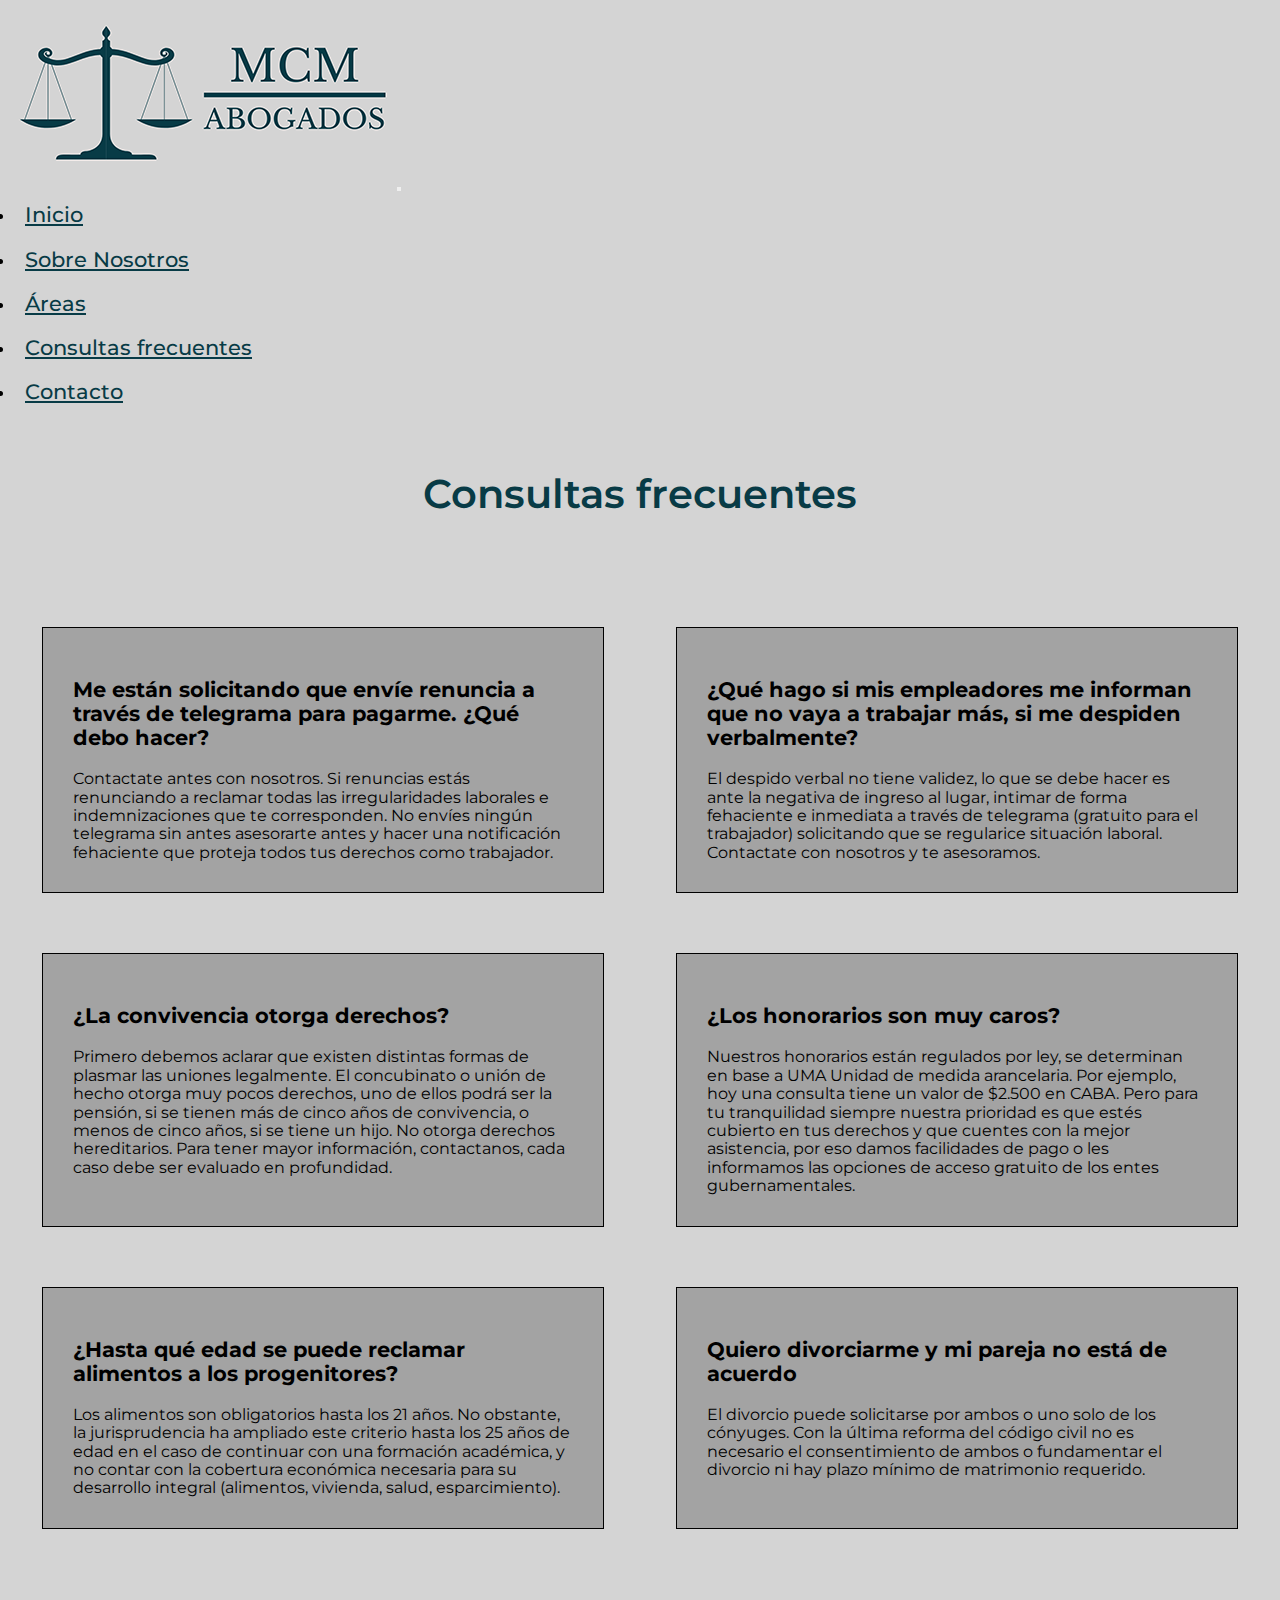
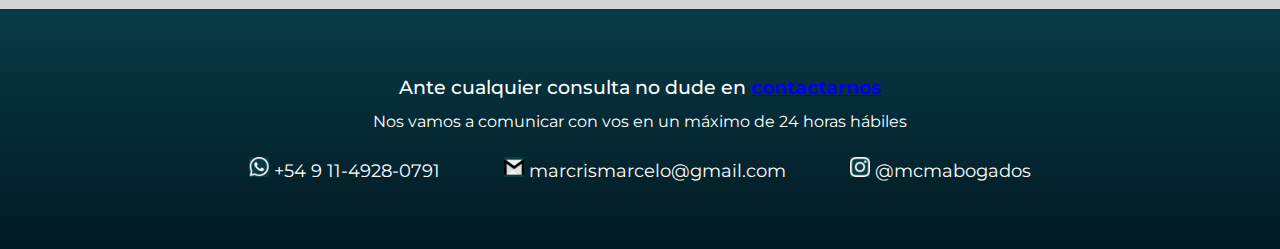
==== consultas-frecuentes.html @ e4702ffe "mi primer commit" ====
<!DOCTYPE html>
<html lang="en">
<head>
    <meta charset="UTF-8">
    <meta http-equiv="X-UA-Compatible" content="IE=edge">
    <meta name="viewport" content="width=device-width, initial-scale=1.0">
    <meta name="description" content="Consultas y preguntas legales frecuentes">
    <meta name="keywords" content="abogada, abogado, estudio juridico, consultas frecuentes, despidos, divorcios, contratos, sucesion, mediacion, asesoramiento legal"> 
    <link href="https://cdn.jsdelivr.net/npm/bootstrap@5.1.0/dist/css/bootstrap.min.css" rel="stylesheet" integrity="sha384-KyZXEAg3QhqLMpG8r+8fhAXLRk2vvoC2f3B09zVXn8CA5QIVfZOJ3BCsw2P0p/We" crossorigin="anonymous">
    <link rel="stylesheet" href="css/style.css">
    <link href="https://fonts.googleapis.com/css2?family=Montserrat:wght@200;300;400;500;600;700;800&display=swap" rel="stylesheet">
    <link rel="stylesheet" href="https://cdnjs.cloudflare.com/ajax/libs/animate.css/4.1.1/animate.min.css"/>
    <title>MCM Abogada | Consultas frecuentes</title>
</head>
<body>

    <header>
        <nav class="navbar navbar-expand-lg navbar-light">
            <div class="container-fluid">
    
                <a class="navbar-brand" href="index.html"><img src="img/logo3.png" alt="Logo"></a>
    
                <button class="navbar-toggler" type="button" data-bs-toggle="collapse" data-bs-target="#navbarNav" aria-controls="navbarNav" aria-expanded="false" aria-label="Toggle navigation">
                    <span class="navbar-toggler-icon"></span>
                </button>
    
                <div class="collapse navbar-collapse" id="navbarNav">
                    <ul class="navbar-nav">
                        <li class="nav-item">
                            <a class="nav-link" href="index.html">Inicio</a>
                        </li>
    
                        <li class="nav-item">
                            <a class="nav-link" href="sobre-nosotros.html">Sobre Nosotros</a>
                        </li>
    
                        <li class="nav-item">
                            <a class="nav-link" href="áreas.html">Áreas</a>
                        </li>
    
                        <li class="nav-item">
                            <a class="nav-link active" href="consultas-frecuentes.html">Consultas frecuentes</a>
                        </li>
    
                        <li class="nav-item">
                            <a class="nav-link" href="contacto.html">Contacto</a>
                        </li>
                    </ul>
                </div>
            </div>
        </nav>
    </header>

    <article>
        <!-- título -->
        <h1 class="animate__animated animate__zoomIn"> Consultas frecuentes </h1>

        <!-- container con las consultas -->
        <section class="consultasFrecuentes">

            <!-- cada div: pregunta y su respuesta -->
            <div class="consultasFrecuentes__div">
                <h3>Me están solicitando que envíe renuncia a través de telegrama para pagarme. ¿Qué debo hacer?</h3>
                <p>Contactate antes con nosotros. Si renuncias estás renunciando a reclamar todas las irregularidades laborales e indemnizaciones que te corresponden. No envíes ningún telegrama sin antes asesorarte antes y hacer una notificación fehaciente que proteja todos tus derechos como trabajador.</p>
            </div>

            <div class="consultasFrecuentes__div">
                <h3>¿Qué hago si mis empleadores me informan que no vaya a trabajar más, si me despiden verbalmente?</h3>
                <p>El despido verbal no tiene validez, lo que se debe hacer es ante la negativa de ingreso al lugar,  intimar de forma fehaciente e  inmediata a través de telegrama (gratuito para el trabajador) solicitando  que se regularice situación laboral. Contactate con nosotros y te asesoramos.</p>
            </div>

            <div class="consultasFrecuentes__div">
                <h3>¿La convivencia otorga derechos?</h3>
                <p>Primero debemos aclarar que existen distintas formas de plasmar las uniones legalmente. El concubinato o unión de hecho otorga muy pocos derechos, uno de ellos podrá ser la pensión, si se tienen más de cinco años de convivencia, o menos de cinco años, si se tiene un hijo. No otorga derechos hereditarios. Para tener mayor información, contactanos, cada caso debe ser evaluado en profundidad.</p>
            </div>
            
            <div class="consultasFrecuentes__div">
                <h3>¿Los honorarios son muy caros?</h3>
                <p>Nuestros honorarios están regulados por ley, se determinan en base a UMA Unidad de medida arancelaria. Por ejemplo, hoy una consulta tiene un valor de $2.500 en CABA. Pero para tu tranquilidad siempre nuestra prioridad es que estés cubierto en tus derechos y que cuentes con la mejor asistencia, por eso damos facilidades de pago o les informamos las opciones de acceso gratuito de los entes gubernamentales.</p>
            </div>

            <div class="consultasFrecuentes__div">
                <h3>¿Hasta qué edad se puede reclamar alimentos a los progenitores?</h3>
                <p> Los alimentos son obligatorios hasta los 21 años. No obstante, la jurisprudencia ha ampliado este criterio hasta los 25 años de edad en el caso de continuar con una formación académica, y no contar con la cobertura económica necesaria para su desarrollo integral (alimentos, vivienda, salud, esparcimiento). </p>
            </div>

            <div class="consultasFrecuentes__div">
                <h3>Quiero divorciarme y mi pareja no está de acuerdo</h3>
                <p>El divorcio puede solicitarse por ambos o uno solo de los cónyuges. Con la última reforma del código civil no es necesario el consentimiento de ambos o fundamentar el divorcio ni hay plazo mínimo de matrimonio requerido. </p>
            </div>

        </section>
        
    </article>

    <!-- pie de pagina -->

    <footer>
        <div class="pieDePagina">
            <h3 class="pieDePagina__h3"> Ante cualquier consulta no dude en <a href="contacto.html"><strong>contactarnos</strong></a></h3>
            <p>Nos vamos a comunicar con vos en un máximo de 24 horas hábiles</p>
        
            <div class="pieDePagina__iconos"><img src="img/iconowhatsapp.png" alt="icono whatsapp">
            +54 9 11-4928-0791</div>        
        
            <div class="pieDePagina__iconos"><img src="img/iconogmail.png" alt="icono gmail">
            marcrismarcelo@gmail.com</div>

            <div class="pieDePagina__iconos"><img src="img/iconoinstagram.png" alt="icono instagram">
            @mcmabogados</div>

        </div>
    </footer> 

    <script src="https://cdn.jsdelivr.net/npm/bootstrap@5.1.0/dist/js/bootstrap.bundle.min.js" integrity="sha384-U1DAWAznBHeqEIlVSCgzq+c9gqGAJn5c/t99JyeKa9xxaYpSvHU5awsuZVVFIhvj" crossorigin="anonymous"></script>
    
</body>
</html>
---- css/style.css ----
@charset "UTF-8";
/*! normalize.css v8.0.1 | MIT License | github.com/necolas/normalize.css */
/* Document
========================================================================== */
/**
* 1. Correct the line height in all browsers.
* 2. Prevent adjustments of font size after orientation changes in iOS.
*/
html {
  line-height: 1.15;
  /* 1 */
  -webkit-text-size-adjust: 100%;
  /* 2 */
}

/* Sections
    ========================================================================== */
/**
* Remove the margin in all browsers.
*/
body {
  margin: 0;
}

/**
* Render the `main` element consistently in IE.
*/
main {
  display: block;
}

/**
* Correct the font size and margin on `h1` elements within `section` and
* `article` contexts in Chrome, Firefox, and Safari.
*/
h1 {
  margin: 0.67em 0;
}

/* Grouping content
    ========================================================================== */
/**
* 1. Add the correct box sizing in Firefox.
* 2. Show the overflow in Edge and IE.
*/
hr {
  -webkit-box-sizing: content-box;
          box-sizing: content-box;
  /* 1 */
  height: 0;
  /* 1 */
  overflow: visible;
  /* 2 */
}

/**
* 1. Correct the inheritance and scaling of font size in all browsers.
* 2. Correct the odd `em` font sizing in all browsers.
*/
pre {
  font-family: monospace, monospace;
  /* 1 */
  font-size: 1em;
  /* 2 */
}

/* Text-level semantics
    ========================================================================== */
/**
* Remove the gray background on active links in IE 10.
*/
a {
  background-color: transparent;
}

/**
* 1. Remove the bottom border in Chrome 57-
* 2. Add the correct text decoration in Chrome, Edge, IE, Opera, and Safari.
*/
abbr[title] {
  border-bottom: none;
  /* 1 */
  text-decoration: underline;
  /* 2 */
  -webkit-text-decoration: underline dotted;
          text-decoration: underline dotted;
  /* 2 */
}

/**
* Add the correct font weight in Chrome, Edge, and Safari.
*/
b,
strong {
  font-weight: bolder;
}

/**
* 1. Correct the inheritance and scaling of font size in all browsers.
* 2. Correct the odd `em` font sizing in all browsers.
*/
code,
kbd,
samp {
  font-family: monospace, monospace;
  /* 1 */
  font-size: 1em;
  /* 2 */
}

/**
* Add the correct font size in all browsers.
*/
small {
  font-size: 80%;
}

/**
* Prevent `sub` and `sup` elements from affecting the line height in
* all browsers.
*/
sub,
sup {
  font-size: 75%;
  line-height: 0;
  position: relative;
  vertical-align: baseline;
}

sub {
  bottom: -0.25em;
}

sup {
  top: -0.5em;
}

/* Embedded content
    ========================================================================== */
/**
* Remove the border on images inside links in IE 10.
*/
img {
  border-style: none;
  max-width: 100%;
}

/* Forms
    ========================================================================== */
/**
* 1. Change the font styles in all browsers.
* 2. Remove the margin in Firefox and Safari.
*/
button,
input,
optgroup,
select,
textarea {
  font-family: inherit;
  /* 1 */
  font-size: 100%;
  /* 1 */
  line-height: 1.15;
  /* 1 */
  margin: 0;
  /* 2 */
}

/**
* Show the overflow in IE.
* 1. Show the overflow in Edge.
*/
button,
input {
  /* 1 */
  overflow: visible;
}

/**
* Remove the inheritance of text transform in Edge, Firefox, and IE.
* 1. Remove the inheritance of text transform in Firefox.
*/
button,
select {
  /* 1 */
  text-transform: none;
}

/**
* Correct the inability to style clickable types in iOS and Safari.
*/
button,
[type="button"],
[type="reset"],
[type="submit"] {
  -webkit-appearance: button;
}

/**
* Remove the inner border and padding in Firefox.
*/
button::-moz-focus-inner,
[type="button"]::-moz-focus-inner,
[type="reset"]::-moz-focus-inner,
[type="submit"]::-moz-focus-inner {
  border-style: none;
  padding: 0;
}

/**
* Restore the focus styles unset by the previous rule.
*/
button:-moz-focusring,
[type="button"]:-moz-focusring,
[type="reset"]:-moz-focusring,
[type="submit"]:-moz-focusring {
  outline: 1px dotted ButtonText;
}

/**
* Correct the padding in Firefox.
*/
fieldset {
  padding: 0.35em 0.75em 0.625em;
}

/**
* 1. Correct the text wrapping in Edge and IE.
* 2. Correct the color inheritance from `fieldset` elements in IE.
* 3. Remove the padding so developers are not caught out when they zero out
*    `fieldset` elements in all browsers.
*/
legend {
  -webkit-box-sizing: border-box;
          box-sizing: border-box;
  /* 1 */
  color: inherit;
  /* 2 */
  display: table;
  /* 1 */
  max-width: 100%;
  /* 1 */
  padding: 0;
  /* 3 */
  white-space: normal;
  /* 1 */
}

/**
* Add the correct vertical alignment in Chrome, Firefox, and Opera.
*/
progress {
  vertical-align: baseline;
}

/**
* Remove the default vertical scrollbar in IE 10+.
*/
textarea {
  overflow: auto;
}

/**
* 1. Add the correct box sizing in IE 10.
* 2. Remove the padding in IE 10.
*/
[type="checkbox"],
[type="radio"] {
  -webkit-box-sizing: border-box;
          box-sizing: border-box;
  /* 1 */
  padding: 0;
  /* 2 */
}

/**
* Correct the cursor style of increment and decrement buttons in Chrome.
*/
[type="number"]::-webkit-inner-spin-button,
[type="number"]::-webkit-outer-spin-button {
  height: auto;
}

/**
* 1. Correct the odd appearance in Chrome and Safari.
* 2. Correct the outline style in Safari.
*/
[type="search"] {
  -webkit-appearance: textfield;
  /* 1 */
  outline-offset: -2px;
  /* 2 */
}

/**
* Remove the inner padding in Chrome and Safari on macOS.
*/
[type="search"]::-webkit-search-decoration {
  -webkit-appearance: none;
}

/**
* 1. Correct the inability to style clickable types in iOS and Safari.
* 2. Change font properties to `inherit` in Safari.
*/
::-webkit-file-upload-button {
  -webkit-appearance: button;
  /* 1 */
  font: inherit;
  /* 2 */
}

/* Interactive
    ========================================================================== */
/*
* Add the correct display in Edge, IE 10+, and Firefox.
*/
details {
  display: block;
}

/*
* Add the correct display in all browsers.
*/
summary {
  display: list-item;
}

/* Misc
    ========================================================================== */
/**
* Add the correct display in IE 10+.
*/
template {
  display: none;
}

/**
* Add the correct display in IE 10.
*/
[hidden] {
  display: none;
}

/* ---ENCABEZADO--- */
.nav-item {
  /* ítems del menú */
  padding: 10px;
}

.nav-item .nav-link {
  /* formato de los links */
  font-size: 21px;
  font-weight: 500;
}

/* Inicio */
/* "MCM Abogada María Cristina Marcelo" */
#tituloIndex {
  font-size: 13px;
  padding-top: 10px;
  color: white;
  text-align: center;
  background-image: url(../img/fotoinicio.jpeg);
  background-size: cover;
  height: 300px;
  background-position: center;
  margin: 30px 0;
}

#tituloIndex h1 {
  /* el "MCM" más grande */
  font-size: 40px;
  color: white;
}

/* container de las 3 cajas */
.mainInicio {
  color: white;
  display: -webkit-box;
  display: -ms-flexbox;
  display: flex;
  -webkit-box-orient: vertical;
  -webkit-box-direction: normal;
      -ms-flex-direction: column;
          flex-direction: column;
  -webkit-box-align: center;
      -ms-flex-align: center;
          align-items: center;
  margin: 40px 0;
  /* Cada caja */
}

.mainInicio .mainInicio__div {
  background-color: #083B46;
  padding: 20px;
  margin: 20px 40px;
  text-align: center;
  margin: 10px;
  -webkit-box-flex: 2;
      -ms-flex-positive: 2;
          flex-grow: 2;
}

.mainInicio .mainInicio__div h3 {
  text-align: center;
  padding: 20px;
  font-size: 25px;
}

/* seccion aparte de novedades juridicas */
.btn {
  border: 1px solid;
  font-weight: 400;
  font-size: 23px;
  margin: 15px 200px;
  padding: 7px 10px;
  -webkit-transition: -webkit-transform 0.4s;
  transition: -webkit-transform 0.4s;
  transition: transform 0.4s;
  transition: transform 0.4s, -webkit-transform 0.4s;
}

.btn:hover {
  -webkit-transform: scale(1.05, 1.05);
          transform: scale(1.05, 1.05);
  border: 2px solid #083B46;
  color: #083B46;
}

#collapseExample {
  text-align: center;
  margin: 20px 30px 30px;
}

/* Sobre nosotros */
.mainSobreNosotros {
  display: -webkit-box;
  display: -ms-flexbox;
  display: flex;
  -ms-flex-pack: distribute;
      justify-content: space-around;
  padding: 40px;
  -ms-flex-wrap: wrap;
      flex-wrap: wrap;
}

.mainSobreNosotros .mainSobreNosotros__video {
  width: 500px;
  height: -webkit-fit-content;
  height: -moz-fit-content;
  height: fit-content;
  margin: 30px 50px;
  border: solid black 1px;
}

.mainSobreNosotros .mainSobreNosotros__h1 {
  color: #083B46;
}

/* Áreas */
.areasAreas {
  display: -webkit-box;
  display: -ms-flexbox;
  display: flex;
  -ms-flex-wrap: wrap;
      flex-wrap: wrap;
  -webkit-box-pack: space-evenly;
      -ms-flex-pack: space-evenly;
          justify-content: space-evenly;
}

.areasAreas .areasAreas__div {
  text-align: center;
  padding: 30px;
  width: 550px;
  background-color: #083B46;
  color: white;
  -webkit-transition: all 0.3s;
  transition: all 0.3s;
}

.areasAreas .areasAreas__div h2 {
  padding: 10px;
  font-size: 30px;
  font-weight: 700;
}

.areasAreas__div:hover {
  -webkit-transform: scale(1.1, 1.1);
          transform: scale(1.1, 1.1);
}

/* tabla con precios */
.tablaAreas {
  display: -ms-grid;
  display: grid;
  row-gap: 10px;
  text-align: center;
  margin: 30px 15px;
}

.tablaAreas .tablaAreas__consulta {
  background-color: #083b46;
  padding: 15px;
  margin: 0;
  color: white;
  font-weight: 400;
  font-size: 20px;
}

.tablaAreas .tablaAreas__precio {
  background-color: #555555;
  color: white;
  padding: 15px;
  margin: 0;
}

/* Esto en CSS aparece con un error por ms-grid y no sé como sacarlo */
.tablaAreas {
  -ms-grid-columns: (1fr)[2];
      grid-template-columns: repeat(2, 1fr);
  -ms-grid-rows: (1fr)[6];
      grid-template-rows: repeat(6, 1fr);
}

/* Consultas frecuentes */
.consultasFrecuentes {
  display: -webkit-box;
  display: -ms-flexbox;
  display: flex;
  -ms-flex-wrap: wrap;
      flex-wrap: wrap;
  -webkit-box-pack: space-evenly;
      -ms-flex-pack: space-evenly;
          justify-content: space-evenly;
  margin: 50px 0;
}

.consultasFrecuentes .consultasFrecuentes__div {
  padding: 30px;
  margin: 30px;
  background-color: #a3a3a3;
  color: black;
  width: 500px;
  border: solid 1px;
}

.consultasFrecuentes .consultasFrecuentes__div h3 {
  padding: 20px 0;
  font-size: 21px;
  font-weight: 700;
}

/* contacto */
.sectionDatosContacto {
  display: -webkit-box;
  display: -ms-flexbox;
  display: flex;
  -webkit-box-pack: space-evenly;
      -ms-flex-pack: space-evenly;
          justify-content: space-evenly;
  -webkit-box-align: center;
      -ms-flex-align: center;
          align-items: center;
  -ms-flex-wrap: wrap;
      flex-wrap: wrap;
}

.sectionDatosContacto .sectionDatosContacto__datos {
  background-color: #083B46;
  list-style-type: none;
  color: white;
  padding: 20px;
  -webkit-box-sizing: border-box;
          box-sizing: border-box;
  font-size: 18px;
  display: -webkit-box;
  display: -ms-flexbox;
  display: flex;
  -webkit-box-orient: vertical;
  -webkit-box-direction: normal;
      -ms-flex-direction: column;
          flex-direction: column;
  -webkit-box-pack: space-evenly;
      -ms-flex-pack: space-evenly;
          justify-content: space-evenly;
}

.sectionDatosContacto__mapa, .sectionDatosContacto__datos {
  width: 100vw;
  height: 80vh;
}

/* formulario */
#h3Contacto {
  font-weight: 600;
  font-size: 30px;
  background-color: #083b46;
  color: white;
  padding: 20px;
  text-align: center;
  margin: 75px 0px 10px;
}

input, textarea {
  padding: 10px;
  margin: 15px 0;
}

#labelAreaDeConsulta {
  margin: 10px 5px 0;
  font-size: 19px;
}

.btn-secondary {
  padding: 8px;
  border: 1px solid;
  border-radius: 4px;
}

/* Pie de pagina */
footer {
  background-color: #083B46;
  margin-top: 20px;
  padding: 20px;
}

footer .pieDePagina {
  text-align: center;
  color: white;
  font-family: montserrat;
  line-height: 2;
  padding: 20px;
}

footer .pieDePagina p {
  margin-bottom: 15px;
}

footer .pieDePagina .pieDePagina__iconos {
  padding: 10px;
  font-size: 18px;
}

footer .pieDePagina .pieDePagina__iconos img {
  width: 20px;
}

/* Pantalla de escritorio */
@media (min-width: 1024px) {
  h1 {
    font-size: 55px;
  }
  /* ENCABEZADO */
  .container-fluid {
    padding-left: 15px;
  }
  .nav-link {
    color: #083B46;
    font-size: 21px;
    -webkit-transition: all 0.3s;
    transition: all 0.3s;
  }
  .navbar-nav {
    margin-left: auto;
  }
  /* tamaño del menú al pasar el mouse */
  .nav-link:hover {
    font-size: 22px;
  }
  /* INDEX (INICIO) */
  #tituloIndex {
    padding: 180px;
    color: white;
    text-align: center;
    background-image: url(../img/fotoinicio.jpeg);
    height: 800px;
    background-position: center;
    margin: 0;
  }
  /* el "MCM" más grande */
  #tituloIndex h1 {
    font-size: 100px;
    color: white;
    font-weight: 700;
  }
  .mainInicio {
    color: white;
    display: -webkit-box;
    display: -ms-flexbox;
    display: flex;
    -ms-flex-pack: distribute;
        justify-content: space-around;
    -webkit-box-orient: horizontal;
    -webkit-box-direction: normal;
        -ms-flex-direction: row;
            flex-direction: row;
    -ms-flex-wrap: wrap;
        flex-wrap: wrap;
    margin: 40px 0;
  }
  .mainInicio .mainInicio__div {
    background-color: #083B46;
    padding: 30px;
    margin: 20px 40px;
    width: 300px;
    height: 520px;
    text-align: center;
    -webkit-transition: all 0.4s;
    transition: all 0.4s;
  }
  .mainInicio .mainInicio__div:hover {
    -webkit-transform: scale(1.05, 1.05);
            transform: scale(1.05, 1.05);
  }
  .mainInicio .mainInicio__h3 {
    text-align: center;
    padding: 18px;
    font-size: 30px;
    font-weight: 700;
  }
  .btn {
    font-size: 23px;
    margin: 20px 500px;
    padding: 7px 10px;
  }
  /* SOBRE NOSOTROS */
  .mainSobreNosotros {
    -ms-flex-wrap: nowrap;
        flex-wrap: nowrap;
  }
  .mainSobreNosotros__video {
    -webkit-box-ordinal-group: 0;
        -ms-flex-order: -1;
            order: -1;
  }
  /* Áreas */
  .areasAreas div {
    margin: 30px;
  }
  .tablaAreas {
    margin: 74px;
  }
  /* CONTACTO */
  .sectionDatosContacto__mapa, .sectionDatosContacto__datos {
    width: 45vw;
    height: 60vh;
  }
  .sectionDatosContacto__datos {
    padding: 30px;
    font-size: 21px;
  }
  /* PIE DE PAGINA */
  footer {
    background-image: -webkit-gradient(linear, left top, left bottom, from(#083B46), to(#011922));
    background-image: linear-gradient(#083B46, #011922);
    padding: 40px;
  }
  footer .pieDePagina .pieDePagina__iconos {
    padding: 30px;
    display: inline;
  }
  footer .pieDePagina div img {
    width: 20px;
  }
  footer .pieDePagina .pieDePagina__h3 {
    font-weight: 500;
  }
}

* {
  margin: 0;
  padding: 0;
}

body {
  background-color: #d4d4d4;
  font-family: montserrat;
}

/* esto es para el h1 de las ultimas 4 secciones */
h1 {
  color: #083b46;
  text-align: center;
  font-size: 40px;
  padding: 30px;
  font-weight: 600;
}
/*# sourceMappingURL=style.css.map */
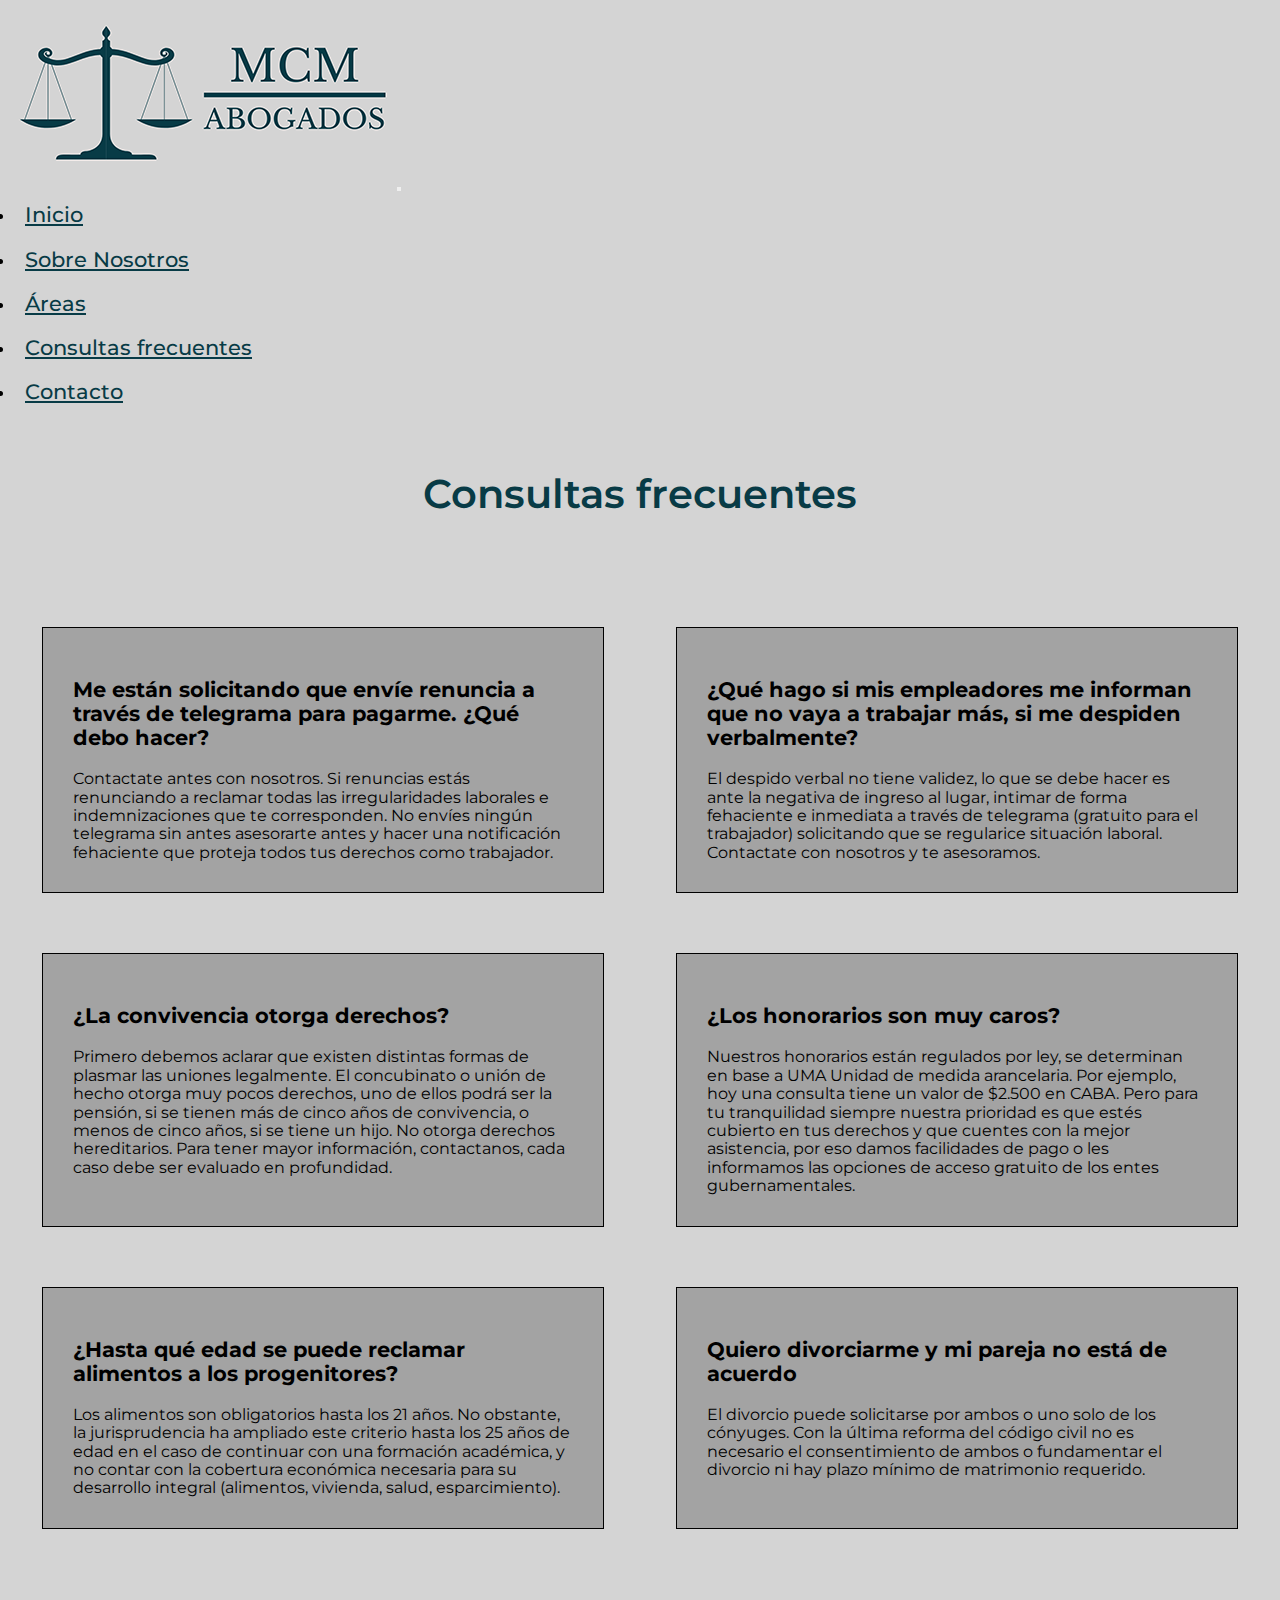
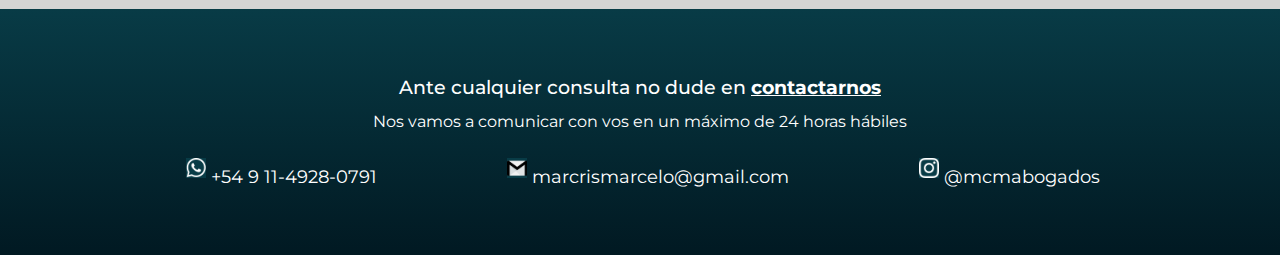
==== commit a4c572de: "commit3" ====
--- a/consultas-frecuentes.html
+++ b/consultas-frecuentes.html
@@ -10,7 +10,7 @@
     <link rel="stylesheet" href="css/style.css">
     <link href="https://fonts.googleapis.com/css2?family=Montserrat:wght@200;300;400;500;600;700;800&display=swap" rel="stylesheet">
     <link rel="stylesheet" href="https://cdnjs.cloudflare.com/ajax/libs/animate.css/4.1.1/animate.min.css"/>
-    <title>MCM Abogada | Consultas frecuentes</title>
+    <title>MCM Abogados | Consultas frecuentes</title>
 </head>
 <body>
 
@@ -96,21 +96,33 @@
     <!-- pie de pagina -->
 
     <footer>
+
         <div class="pieDePagina">
+
             <h3 class="pieDePagina__h3"> Ante cualquier consulta no dude en <a href="contacto.html"><strong>contactarnos</strong></a></h3>
             <p>Nos vamos a comunicar con vos en un máximo de 24 horas hábiles</p>
         
-            <div class="pieDePagina__iconos"><img src="img/iconowhatsapp.png" alt="icono whatsapp">
-            +54 9 11-4928-0791</div>        
+            <div class="pieDePagina__iconos">
+                <a href="https://wa.link/gic2tm" target="_blank">
+                    <img src="img/iconowhatsapp.png" alt="icono whatsapp">+54 9 11-4928-0791
+                </a>
+            </div>        
         
-            <div class="pieDePagina__iconos"><img src="img/iconogmail.png" alt="icono gmail">
-            marcrismarcelo@gmail.com</div>
+            <div class="pieDePagina__iconos">
+                <a href="mailto:marcrismarcelo@gmail.com" target="_blank">
+                    <img src="img/iconogmail.png" alt="icono gmail">marcrismarcelo@gmail.com
+                </a>
+            </div>
 
-            <div class="pieDePagina__iconos"><img src="img/iconoinstagram.png" alt="icono instagram">
-            @mcmabogados</div>
+            <div class="pieDePagina__iconos">
+                    <a href="https://www.instagram.com/mcmabogados/" target="_blank">
+                        <img src="img/iconoinstagram.png" alt="icono instagram">@mcmabogados
+                    </a>
+            </div>
 
         </div>
-    </footer> 
+
+    </footer>  
 
     <script src="https://cdn.jsdelivr.net/npm/bootstrap@5.1.0/dist/js/bootstrap.bundle.min.js" integrity="sha384-U1DAWAznBHeqEIlVSCgzq+c9gqGAJn5c/t99JyeKa9xxaYpSvHU5awsuZVVFIhvj" crossorigin="anonymous"></script>
     
--- a/css/style.css
+++ b/css/style.css
@@ -413,7 +413,8 @@
   border: 1px solid;
   font-weight: 400;
   font-size: 23px;
-  margin: 15px 200px;
+  margin-bottom: 20px;
+  width: 100%;
   padding: 7px 10px;
   -webkit-transition: -webkit-transform 0.4s;
   transition: -webkit-transform 0.4s;
@@ -430,7 +431,11 @@
 
 #collapseExample {
   text-align: center;
-  margin: 20px 30px 30px;
+  margin: 10px 0;
+}
+
+#collapseExample #collapse__h4 {
+  margin: 30px 5px;
 }
 
 /* Sobre nosotros */
@@ -621,7 +626,8 @@
 
 /* Pie de pagina */
 footer {
-  background-color: #083B46;
+  background-image: -webkit-gradient(linear, left top, left bottom, from(#083B46), to(#011922));
+  background-image: linear-gradient(#083B46, #011922);
   margin-top: 20px;
   padding: 20px;
 }
@@ -634,17 +640,29 @@
   padding: 20px;
 }
 
+footer .pieDePagina .pieDePagina__h3 a {
+  color: white;
+  text-decoration: underline;
+}
+
 footer .pieDePagina p {
   margin-bottom: 15px;
 }
 
 footer .pieDePagina .pieDePagina__iconos {
-  padding: 10px;
+  padding: 15 0px;
   font-size: 18px;
 }
 
 footer .pieDePagina .pieDePagina__iconos img {
   width: 20px;
+  margin: 5px;
+}
+
+footer .pieDePagina .pieDePagina__iconos a {
+  color: white;
+  text-decoration: none;
+  padding: 30px;
 }
 
 /* Pantalla de escritorio */
@@ -722,8 +740,13 @@
   }
   .btn {
     font-size: 23px;
-    margin: 20px 500px;
     padding: 7px 10px;
+    width: 70%;
+    margin: 10px 15%;
+    border-radius: 0;
+  }
+  #collapseExample {
+    margin: 20px 30px 30px;
   }
   /* SOBRE NOSOTROS */
   .mainSobreNosotros {
@@ -753,8 +776,6 @@
   }
   /* PIE DE PAGINA */
   footer {
-    background-image: -webkit-gradient(linear, left top, left bottom, from(#083B46), to(#011922));
-    background-image: linear-gradient(#083B46, #011922);
     padding: 40px;
   }
   footer .pieDePagina .pieDePagina__iconos {
